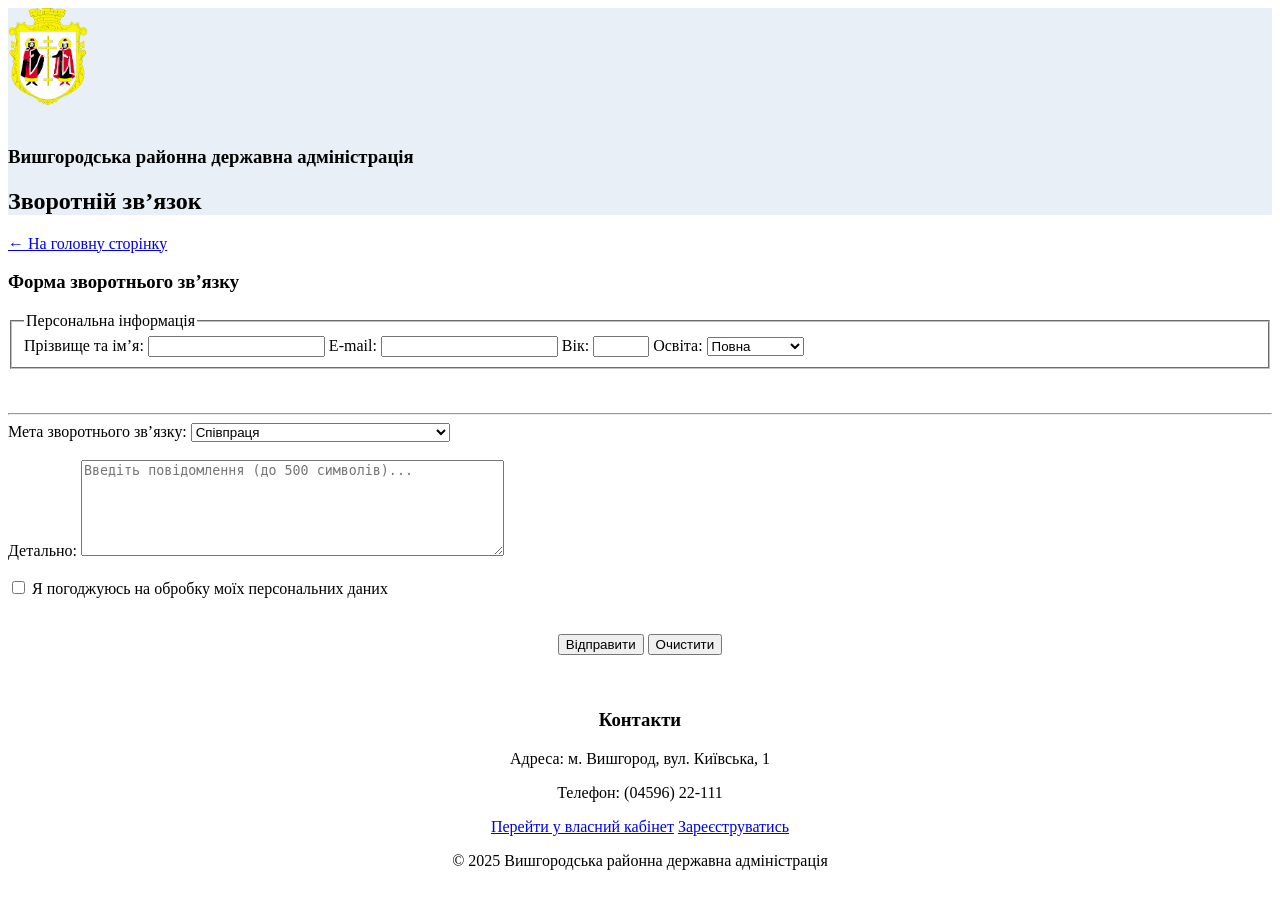
==== feedback.html @ 5f34f920 "first commit" ====
<!DOCTYPE html>
<html lang="uk">
<head>
    <meta charset="UTF-8">
    <meta name="viewport" content="width=device-width, initial-scale=1.0">
    <title>Вишгородська адміністрація - Зворотній зв’язок</title>
</head>
<body>

        <header style="background-color:#dde6f2a3;">
    <img src="/img/gerb.png" alt="Логотип адміністрації" width="80">

    <br><br>
    <h3 >Вишгородська районна державна адміністрація</h1>
    <h2>Зворотній зв’язок</h2>
</header>
    <main>
         <a href="index.html" class="btn">← На головну сторінку</a>

        <h3>Форма зворотнього зв’язку</h3>
        <form>
            <fieldset>
                <legend>Персональна інформація</legend>
                
                <label for="name">Прізвище та ім’я:</label>
                <input type="text" id="name" name="name" required>

                <label for="email">E-mail:</label>
                <input type="email" id="email" name="email" required>

                <label for="age">Вік:</label>
                <input type="number" id="age" name="age" min="14" max="120">

                <label for="education">Освіта:</label>
                <select id="education" name="education">
                <option value="повна">Повна</option>
                <option value="неповна">Неповна</option>
                <option value="вища">Вища</option>
                <option value="професійна">Професійна</option>
                </select>
            </fieldset>

        <br><br>
        <hr>
        <label for="purpose">Мета зворотнього зв’язку:</label>
        <select id="purpose" name="purpose">
            <option value="співпраця">Співпраця</option>
            <option value="скарга">Скарга на порушення права власності</option>
            <option value="пропозиція">Пропозиція</option>
            <option value="помилка">Наявність помилки</option>
        </select>

        <br><br>
        <label for="details">Детально:</label>
        <textarea id="details" name="details" rows="6" cols="50" maxlength="500" placeholder="Введіть повідомлення (до 500 символів)..."></textarea>

        <br><br>
        <div class="checkbox">
            <input type="checkbox" id="consent" name="consent" required>
            <label for="consent">Я погоджуюсь на обробку моїх персональних даних</label>
        </div>

        <br><br>
        <div align="center">
            <button type="submit">Відправити</button>
             <button type="reset">Очистити</button>
        </div>
        
        </form>
    </main>

  <br><br>
    <footer>
        <div style="text-align:center">
            <h3>Контакти</h3>
            <p>Адреса: м. Вишгород, вул. Київська, 1</p>
            <p>Телефон: (04596) 22-111</p>
            
            <a href="#cabinet">Перейти у власний кабінет</a>
            <a href="#register">Зареєструватись</a>


            <p>&copy; 2025 Вишгородська районна державна адміністрація</p>
        </div>
    </footer>
    
</body>
</html>
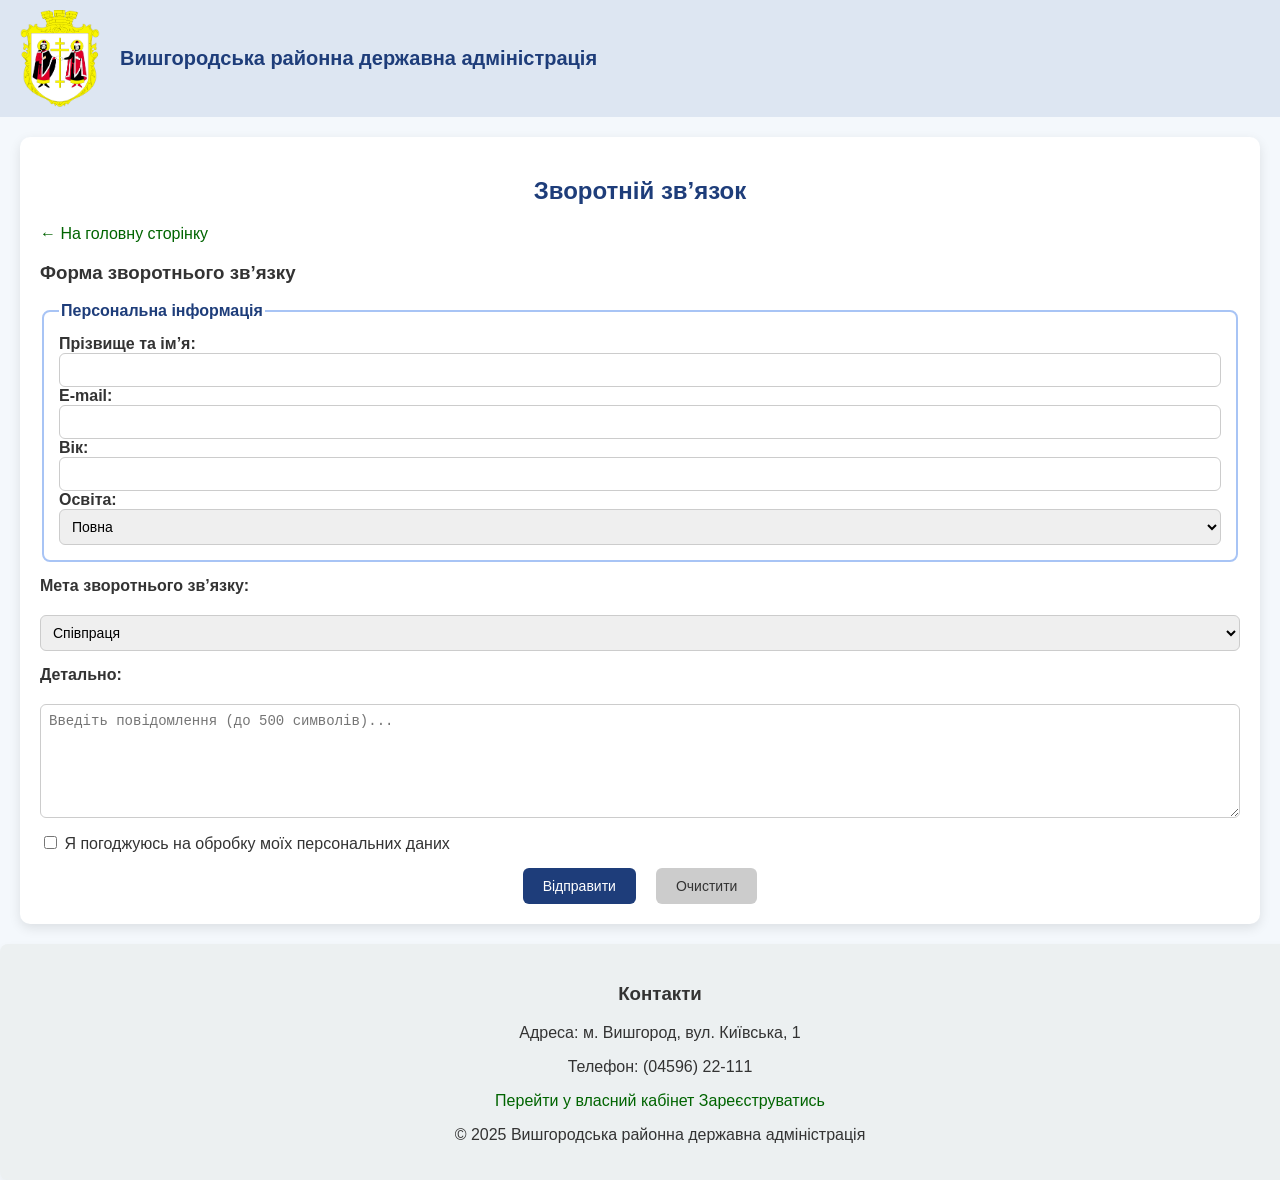
==== commit 19873ee6: "final version" ====
--- a/feedback.html
+++ b/feedback.html
@@ -4,85 +4,77 @@
     <meta charset="UTF-8">
     <meta name="viewport" content="width=device-width, initial-scale=1.0">
     <title>Вишгородська адміністрація - Зворотній зв’язок</title>
+    <link rel="stylesheet" href="css/feedback.css">
 </head>
 <body>
 
-        <header style="background-color:#dde6f2a3;">
+  <header class="header">
     <img src="/img/gerb.png" alt="Логотип адміністрації" width="80">
+    <h3>Вишгородська районна державна адміністрація</h3>
+  </header>
 
-    <br><br>
-    <h3 >Вишгородська районна державна адміністрація</h1>
+  <main>
     <h2>Зворотній зв’язок</h2>
-</header>
-    <main>
-         <a href="index.html" class="btn">← На головну сторінку</a>
+    <a href="index.html" class="a_link">← На головну сторінку</a>
 
-        <h3>Форма зворотнього зв’язку</h3>
-        <form>
-            <fieldset>
-                <legend>Персональна інформація</legend>
-                
-                <label for="name">Прізвище та ім’я:</label>
-                <input type="text" id="name" name="name" required>
+    <h3>Форма зворотнього зв’язку</h3>
+    <form action="index.html" method="post" class="form-container">
+      <fieldset class="form-fieldset">
+        <legend class="form-legend">Персональна інформація</legend>
 
-                <label for="email">E-mail:</label>
-                <input type="email" id="email" name="email" required>
+        <label for="name" class="form-label">Прізвище та ім’я:</label>
+        <input type="text" id="name" name="name" required class="form-input">
 
-                <label for="age">Вік:</label>
-                <input type="number" id="age" name="age" min="14" max="120">
+        <label for="email" class="form-label">E-mail:</label>
+        <input type="email" id="email" name="email" required class="form-input">
 
-                <label for="education">Освіта:</label>
-                <select id="education" name="education">
-                <option value="повна">Повна</option>
-                <option value="неповна">Неповна</option>
-                <option value="вища">Вища</option>
-                <option value="професійна">Професійна</option>
-                </select>
-            </fieldset>
+        <label for="age" class="form-label">Вік:</label>
+        <input type="number" id="age" name="age" min="14" max="120" class="form-input">
 
-        <br><br>
-        <hr>
-        <label for="purpose">Мета зворотнього зв’язку:</label>
-        <select id="purpose" name="purpose">
-            <option value="співпраця">Співпраця</option>
-            <option value="скарга">Скарга на порушення права власності</option>
-            <option value="пропозиція">Пропозиція</option>
-            <option value="помилка">Наявність помилки</option>
+        <label for="education" class="form-label">Освіта:</label>
+        <select id="education" name="education" class="form-select">
+          <option value="повна">Повна</option>
+          <option value="неповна">Неповна</option>
+          <option value="вища">Вища</option>
+          <option value="професійна">Професійна</option>
         </select>
+      </fieldset>
 
-        <br><br>
-        <label for="details">Детально:</label>
-        <textarea id="details" name="details" rows="6" cols="50" maxlength="500" placeholder="Введіть повідомлення (до 500 символів)..."></textarea>
+      <label for="purpose" class="form-label">Мета зворотнього зв’язку:</label>
+      <select id="purpose" name="purpose" class="form-select">
+        <option value="співпраця">Співпраця</option>
+        <option value="скарга">Скарга на порушення права власності</option>
+        <option value="пропозиція">Пропозиція</option>
+        <option value="помилка">Наявність помилки</option>
+      </select>
 
-        <br><br>
-        <div class="checkbox">
-            <input type="checkbox" id="consent" name="consent" required>
-            <label for="consent">Я погоджуюсь на обробку моїх персональних даних</label>
-        </div>
+      <label for="details" class="form-label">Детально:</label>
+      <textarea id="details" name="details" rows="6" maxlength="500" placeholder="Введіть повідомлення (до 500 символів)..." class="form-textarea"></textarea>
 
-        <br><br>
-        <div align="center">
-            <button type="submit">Відправити</button>
-             <button type="reset">Очистити</button>
-        </div>
-        
-        </form>
-    </main>
+      <div class="form-checkbox">
+        <input type="checkbox" id="consent" name="consent" required>
+        <label for="consent">Я погоджуюсь на обробку моїх персональних даних</label>
+      </div>
 
-  <br><br>
-    <footer>
-        <div style="text-align:center">
-            <h3>Контакти</h3>
-            <p>Адреса: м. Вишгород, вул. Київська, 1</p>
-            <p>Телефон: (04596) 22-111</p>
-            
-            <a href="#cabinet">Перейти у власний кабінет</a>
-            <a href="#register">Зареєструватись</a>
+      <div class="form-buttons">
+        <button type="submit" class="form-button submit">Відправити</button>
+        <button type="reset" class="form-button reset">Очистити</button>
+      </div>
+    </form>
+  </main>
 
+  <footer>
+    <div class="footer-content">
+      <h3>Контакти</h3>
+      <p>Адреса: м. Вишгород, вул. Київська, 1</p>
+      <p>Телефон: (04596) 22-111</p>
 
-            <p>&copy; 2025 Вишгородська районна державна адміністрація</p>
-        </div>
-    </footer>
-    
+      <a href="#cabinet" class="a_link">Перейти у власний кабінет</a>
+      <a href="#register" class="a_link">Зареєструватись</a>
+
+      <p>&copy; 2025 Вишгородська районна державна адміністрація</p>
+    </div>
+  </footer>
+
 </body>
 </html>
--- a/css/feedback.css
+++ b/css/feedback.css
@@ -0,0 +1,145 @@
+ body {
+      font-family: Arial, sans-serif;
+      margin: 0;
+      background-color: #f4f8fc;
+      color: #333;
+    }
+
+    /* ----------------Шапка */
+    .header {
+      background-color: #dde6f2;
+      display: flex;
+      align-items: center;
+      padding: 10px 20px;
+    }
+
+    .header img {
+      flex-shrink: 0;
+      margin-right: 20px;
+      
+    }
+
+    .header h3 {
+      margin: 0;
+      font-size: 20px;
+      color: #1e3d7a;
+    }
+
+    /* --------------Основний блок */
+    main {
+      max-width: 1200px;
+      margin: 20px auto;
+      padding: 20px;
+      background: #ffffff;
+      border-radius: 10px;
+      box-shadow: 0 4px 12px rgba(0,0,0,0.1);
+    }
+
+    main h2 {
+      text-align: center;
+      color: #1e3d7a;
+    }
+
+    /* -------------------Форма */
+    .form-container {
+      display: flex;
+
+      flex-flow: column wrap;
+      gap: 15px;
+    }
+
+    .form-fieldset {
+      border: 2px solid #a8c4f5;
+      border-radius: 8px;
+      padding: 15px;
+    }
+
+    .form-legend {
+      color: #1e3d7a;
+      font-weight: bold;
+    }
+
+    .form-label {
+      font-weight: bold;
+      margin-bottom: 5px;
+    }
+
+    .form-input, 
+    .form-select, 
+    .form-textarea {
+      padding: 8px;
+      border: 1px solid #ccc;
+      border-radius: 6px;
+      width: 100%;
+      box-sizing: border-box;
+      font-size: 14px;
+    }
+
+    .form-input:focus, 
+    .form-select:focus, 
+    .form-textarea:focus {
+      border-color: #1e3d7a;
+      /* outline: none; */
+    }
+
+    /* ---------------------Кнопки */
+    .form-buttons {
+      display: flex;
+      justify-content: center;
+      gap: 20px;
+    }
+
+    .form-button {
+      padding: 10px 20px;
+      font-size: 14px;
+      border: none;
+      border-radius: 6px;
+      cursor: pointer;
+      transition: 0.3s;
+    }
+
+    .form-button[type="submit"] {
+      background-color: #1e3d7a;
+      color: #fff;
+    }
+
+    .form-button[type="submit"]:hover {
+      background-color: #244a9c;
+    }
+
+    .form-button[type="reset"] {
+      background-color: #ccc;
+      color: #333;
+    }
+
+    .form-button[type="reset"]:hover {
+      background-color: #999;
+      color: #fff;
+    }
+
+    /* ------------------Футер */
+    .footer-content{
+  width: 100%;
+  text-align: center;
+  background: rgb(236, 240, 241);
+  padding: 20px;
+  border-radius: 8px;
+  box-shadow: 0 4px 10px rgba(0,0,0,0.05);
+}
+
+.a_link:link {
+  color: darkgreen; /* темно-зелений колір для ще не відвіданих посилань */
+}
+
+.a_link:visited {
+  color: #48c4e3; /* залишаємо синім або можна теж змінити */
+}
+
+.a_link:hover {
+  color: #c0392b; /* при наведенні */
+}
+
+.a_link{
+  text-decoration: none;
+  transition: color 0.3s;
+}
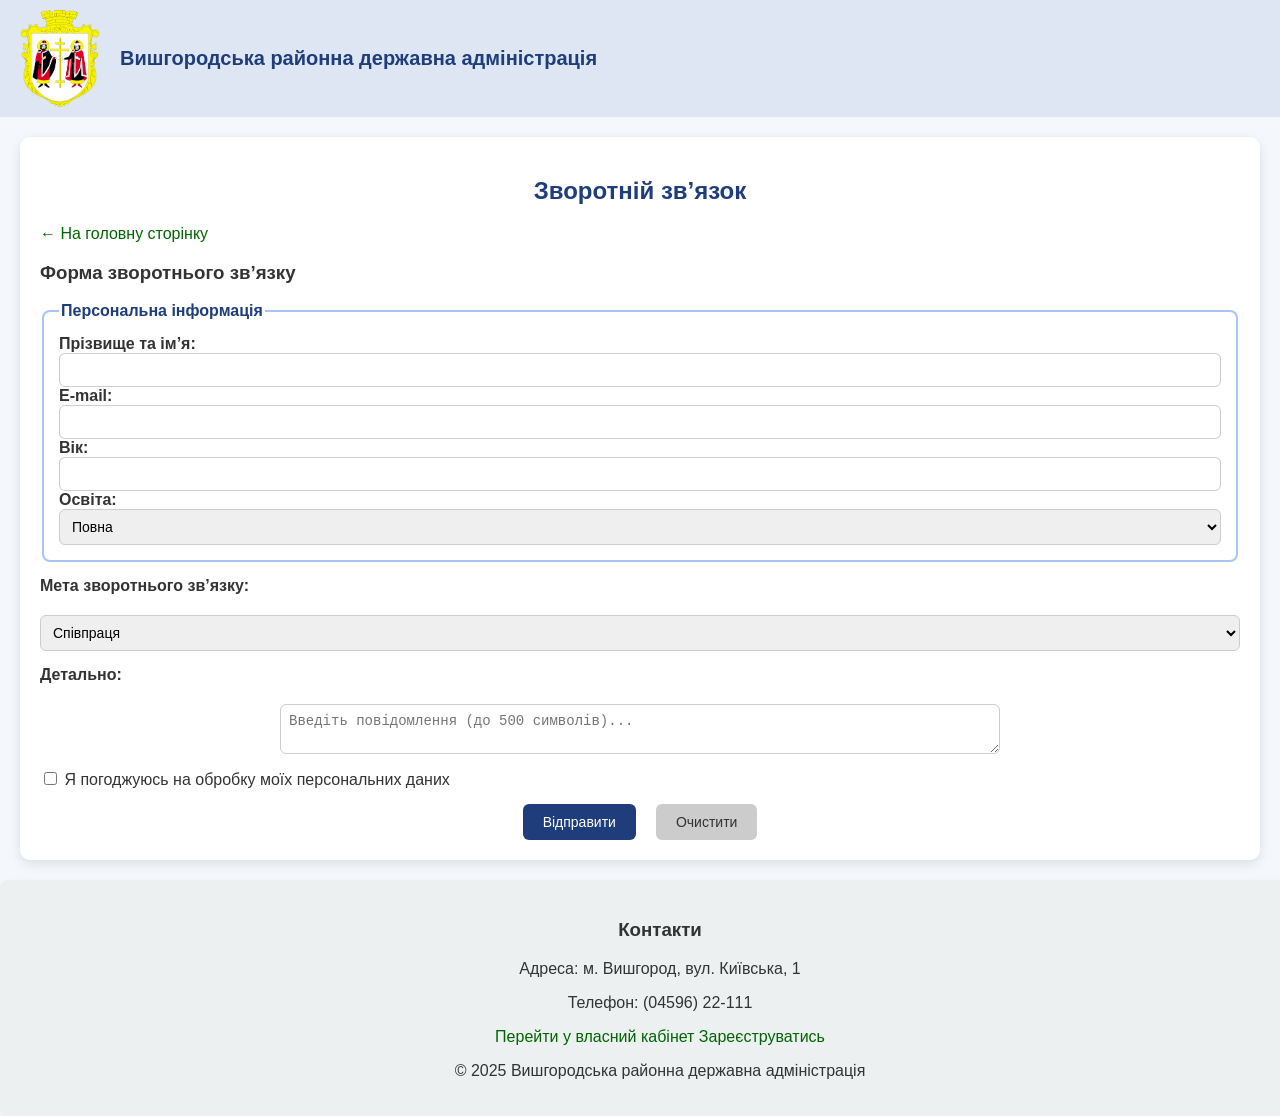
==== commit b2cb0587: "more adaptive" ====
--- a/feedback.html
+++ b/feedback.html
@@ -5,6 +5,8 @@
     <meta name="viewport" content="width=device-width, initial-scale=1.0">
     <title>Вишгородська адміністрація - Зворотній зв’язок</title>
     <link rel="stylesheet" href="css/feedback.css">
+    <script src="js/tooltip.js"></script>
+    <link rel="stylesheet" href="css/tooltip.css">
 </head>
 <body>
 
@@ -48,8 +50,8 @@
         <option value="помилка">Наявність помилки</option>
       </select>
 
-      <label for="details" class="form-label">Детально:</label>
-      <textarea id="details" name="details" rows="6" maxlength="500" placeholder="Введіть повідомлення (до 500 символів)..." class="form-textarea"></textarea>
+      <label for="details" class="form-label" >Детально:</label>
+      <textarea id="details" name="details" rows="2" maxlength="500" placeholder="Введіть повідомлення (до 500 символів)..." class="form-textarea"></textarea>
 
       <div class="form-checkbox">
         <input type="checkbox" id="consent" name="consent" required>
--- a/css/feedback.css
+++ b/css/feedback.css
@@ -75,6 +75,16 @@
       font-size: 14px;
     }
 
+    
+    #details {
+      width: 60%;          
+      min-width: 250px;   
+      resize: both;        
+      overflow: auto;      
+      display: block;      
+      margin: 0 auto;     
+}
+
     .form-input:focus, 
     .form-select:focus, 
     .form-textarea:focus {
@@ -105,6 +115,8 @@
 
     .form-button[type="submit"]:hover {
       background-color: #244a9c;
+      color: #660a0a;
+      font-size: 30px;
     }
 
     .form-button[type="reset"] {
--- a/css/tooltip.css
+++ b/css/tooltip.css
@@ -0,0 +1,54 @@
+/* Стилі для tooltip (підказки) */
+.tooltip {
+  position: fixed;
+  background-color: #1e3d7a;
+  color: white;
+  padding: 12px 16px;
+  border-radius: 8px;
+  font-size: 14px;
+  max-width: 250px;
+  z-index: 1000;
+  box-shadow: 0 4px 12px rgba(0, 0, 0, 0.2);
+  line-height: 1.5;
+  
+  /* Ховаємо за замовчуванням */
+  display: none;
+  
+  /* Плавна поява */
+  opacity: 0;
+  transition: opacity 0.3s ease;
+}
+
+/* Показуємо tooltip */
+.tooltip-visible {
+  display: block;
+  opacity: 1;
+}
+
+/* Стрілочка tooltip */
+.tooltip::before {
+  content: '';
+  position: absolute;
+  left: -10px;
+  top: 50%;
+  transform: translateY(-50%);
+  border-width: 10px;
+  border-style: solid;
+  border-color: transparent #1e3d7a transparent transparent;
+}
+
+/* Стилі для поля при наведенні */
+.field-hover {
+  background-color: #e8f4f8 !important;
+  border: 2px solid #1e3d7a !important;
+  box-shadow: 0 4px 12px rgba(30, 61, 122, 0.3) !important;
+  transition: all 0.3s ease;
+}
+
+/* Альтернатива: можна через псевдоклас :hover (якщо не потрібен JS для стилів) */
+#details:hover {
+  background-color: #e8f4f8;
+  border: 2px solid #1e3d7a;
+  box-shadow: 0 4px 12px rgba(30, 61, 122, 0.3);
+  transition: all 0.3s ease;
+}
